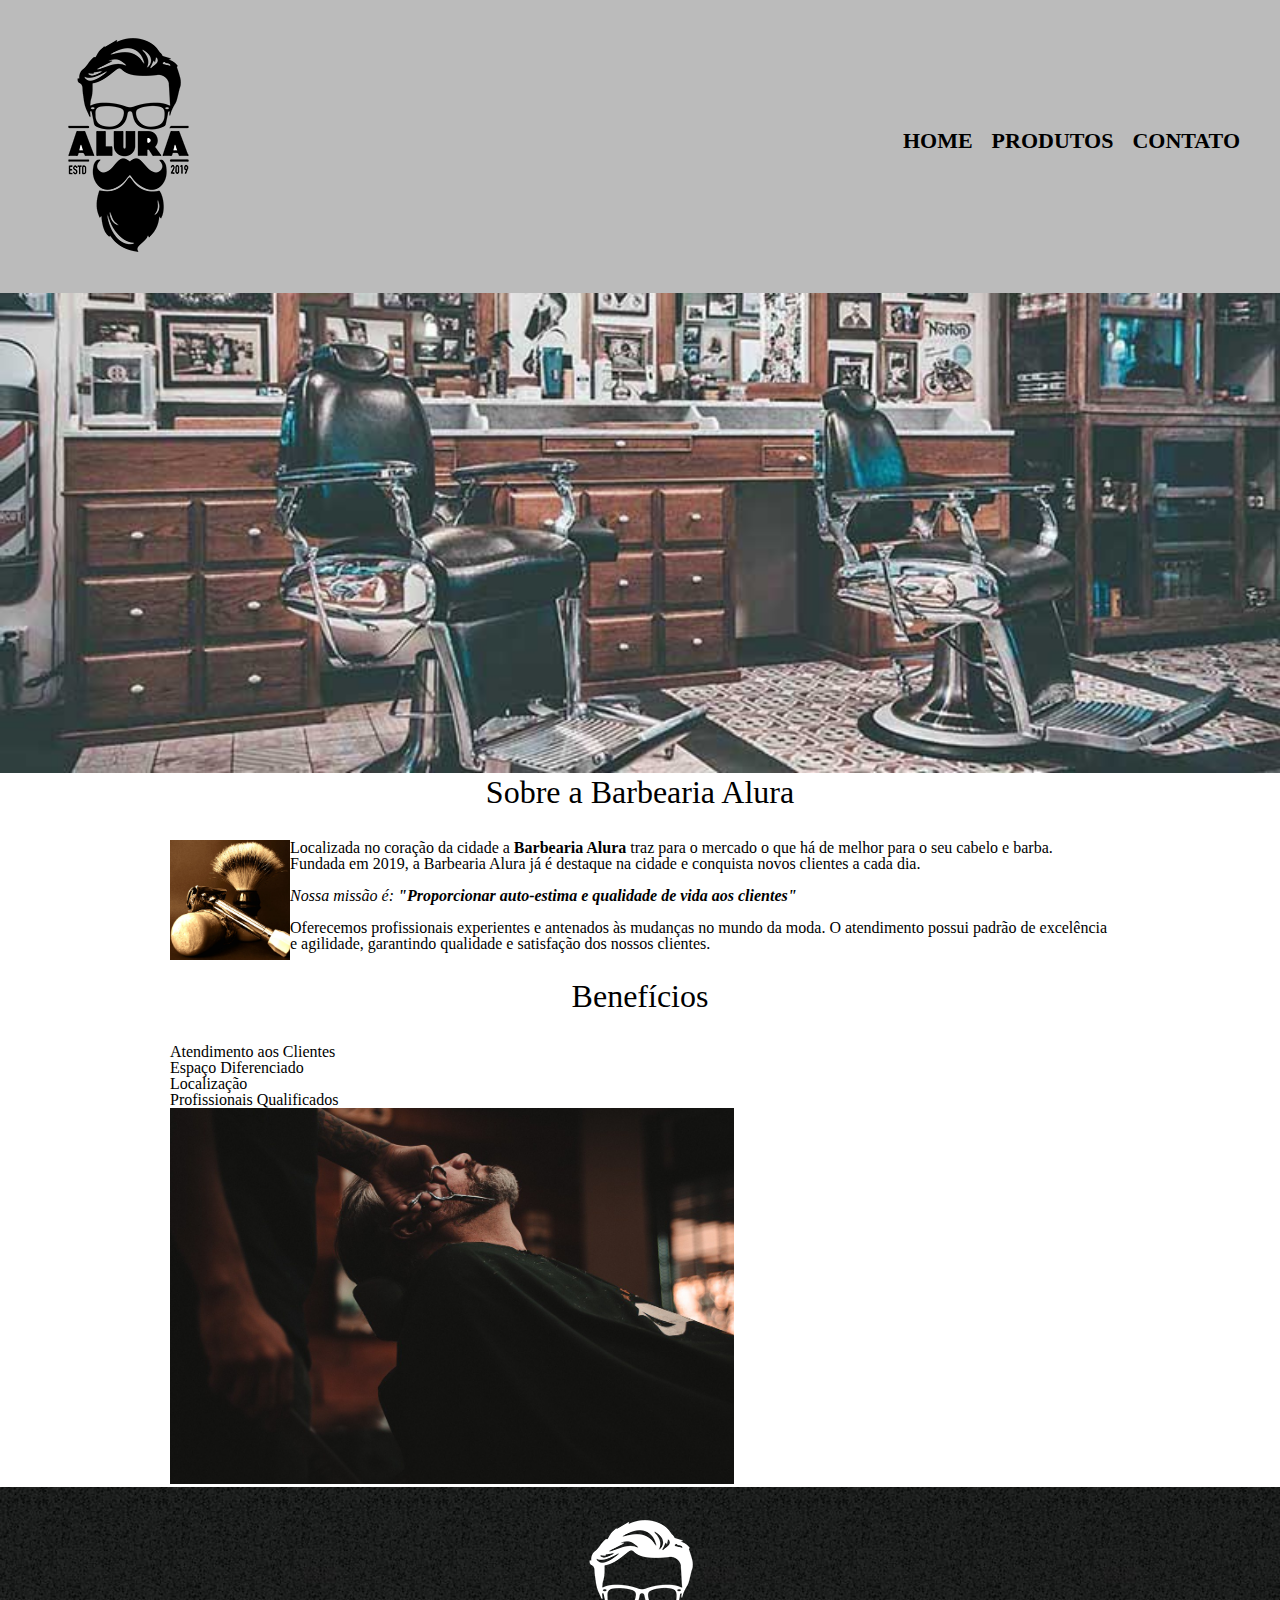
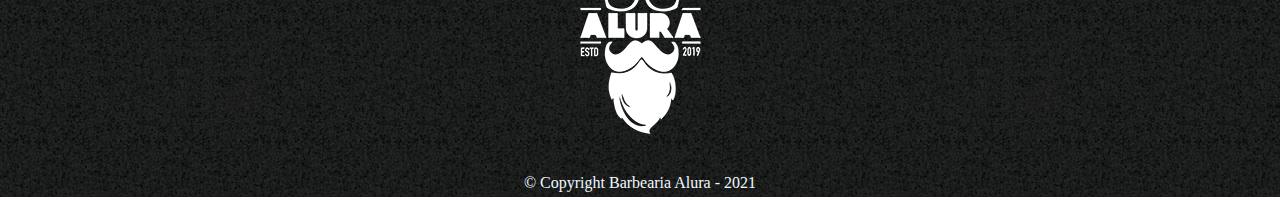
==== index.html @ 0d80ee2c "projeto inicial" ====
<!DOCTYPE html>
<html lang="en">
<head>
    <meta charset="UTF-8">
    <meta http-equiv="X-UA-Compatible" content="IE=edge">
    <meta name="viewport" content="width=device-width, initial-scale=1.0">
    <link rel="stylesheet" href="reset.css">
    <link rel="stylesheet" href="style.css">
    <title>Barbearia Alura</title>
</head>
<body>
  <header>
    <div class="caixa">
        <h1 class="img"><img src="imagens/produtos/logo.png" alt="logo-alura"></h1>
        <nav>
            <ul class="navegacao">
                <li><a href="index.html" rel="pagina inicial">Home</a></li>
                <li><a href="produtos.html" rel="pagina de produtos">Produtos</a></li>
                <li><a href="contato.html" rel="Meu contato">Contato</a></li>
            </ul>
        </nav>
    </div>    
  </header>
    <img class="banner" src="imagens/banner.jpg" alt="">  
    <main>
      <section class="principal">
        <h2 class="titulo-principal">Sobre a Barbearia Alura</h2>
        <img class="utensilios" src="imagens/utensilios.jpg" alt="utensílios de um barbeiro">
        <p>Localizada no coração da cidade a <strong>Barbearia Alura</strong> traz para o mercado o que há de melhor para o seu cabelo e barba. Fundada em 2019, a Barbearia Alura já é destaque na cidade e conquista novos clientes a cada dia.</p>
        <p id="missao"><em >Nossa missão é: <strong>"Proporcionar auto-estima e qualidade de vida aos clientes"</strong></em></p>
        <p>Oferecemos profissionais experientes e antenados às mudanças no mundo da moda. O atendimento possui padrão de excelência e agilidade, garantindo qualidade e satisfação dos nossos clientes.</p>
      </section>
      <section class="beneficios">
        <h3 class="titulo-principal">Benefícios</h3>
        <ul>
          <li class="itens">Atendimento aos Clientes</li>
          <li class="itens">Espaço Diferenciado</li>
          <li class="itens">Localização</li>
          <li class="itens">Profissionais Qualificados </li>
      
        </ul>
        <img  class="imagen-beneficios" src="imagens/beneficios.jpg" alt="">
      </section>
    </main>

    <footer>
      <img id="logo-rodapé" src="imagens/produtos/logo-branco.png" alt="logo-alura-rodapé">
      <p>&copy; Copyright Barbearia Alura - 2021 </p>
    </footer>
    
</body>
</html>
---- style.css ----
header {
    background-color: #BBBBBB;
    padding: 20px 0px;
}
.caixa{

    width: 1200px;
    position: relative;
    margin:auto;
}

nav{
    position: absolute;
    top: 110px;
    right: 0px;

}
nav li {
    display: inline;
    margin: 0 0 0 15px;
}
nav a {
    text-transform: uppercase;
    color: black;
    font-weight: bolder;
    font-size: 22px;
    text-decoration: none;
    
}
nav a:hover {
    color: coral;
    text-decoration: underline;
}
.imagen-produtos {
    width: 1200px;
    margin: 0px auto;
    padding: 50px 0px;
}

.imagen-produtos li {
    display: inline-block;
    text-align: center;
    width: 30%;
    height: 400px;
    padding: 30px 20px;
    vertical-align: top;
    margin: 0 1.5%;
    box-sizing: border-box;
    border-color: black;
    border-width: 2px;
    border-style: solid;
    border-radius: 10px;
}
.imagen-produtos li:hover {
    border-color: coral;
}
.imagen-produtos li:hover h2 {
   font-size: 38px;
}


.imagen-produtos h2 {
    font-size: 30px;
    font-weight: bolder;
}
.produto-descricao{
    font-size: 20px;
}
.produto-preco {
    font-size: 22px;
    font-weight: bolder;
    margin-top: 10px;
}
main{
    width: 940px;
    margin: 0 auto;
}

form label,form p {
    display: block;
    font-size: 20px;
    margin: 15px 0px;
}
.input-padrao{
    display: block;
    padding: 10px 10px;
    margin: 0 0 20px;
    width: 30%;
}
#caixa-selecao{
    width: 100px;
    font-size: 15px;
}
#botao-confirma {
    width: 150px;
    margin-bottom: 10px;
    font-weight: bold;
    background-color: orange;
    padding: 10px 0px;
    color: aliceblue;
    border: none;
    border-radius: 10px;
    font-size: 18px;
    transition: 1s all;
}
#botao-confirma:hover {
    background-color: rgb(53, 87, 3);
    transform: rotate(360deg) scale(1.2);
}

footer {
    height: 280px;
    text-align: center;
    background-image: url(imagens/produtos/bg.jpg);
    padding: 15px 0px;
  
}

footer p {
    color: aliceblue;
    font-size: 13x;
    margin-top: 20px;
}
table {
    margin: 0px 0px 40px
}
thead{
    background-color: #BBBBBB;
    font-weight: bold;

}

td, th{
    border: 1px solid;
    padding: 20px 40px;
}
.banner {
    width: 100%;
}

.titulo-principal {
    font-size: 2em;
    text-align: center;
    margin-bottom: 1em;
    clear: left;

}

.principal p {
    margin-bottom: 1em;

}
.principal strong {
    font-weight: bold;
}
.principal em {
    font-style: italic;
}
.utensilios {
    width: 120px;
    float: left;
    margin: 0 0 20px;
}
.imagen-beneficios {
    width: 60%;
}
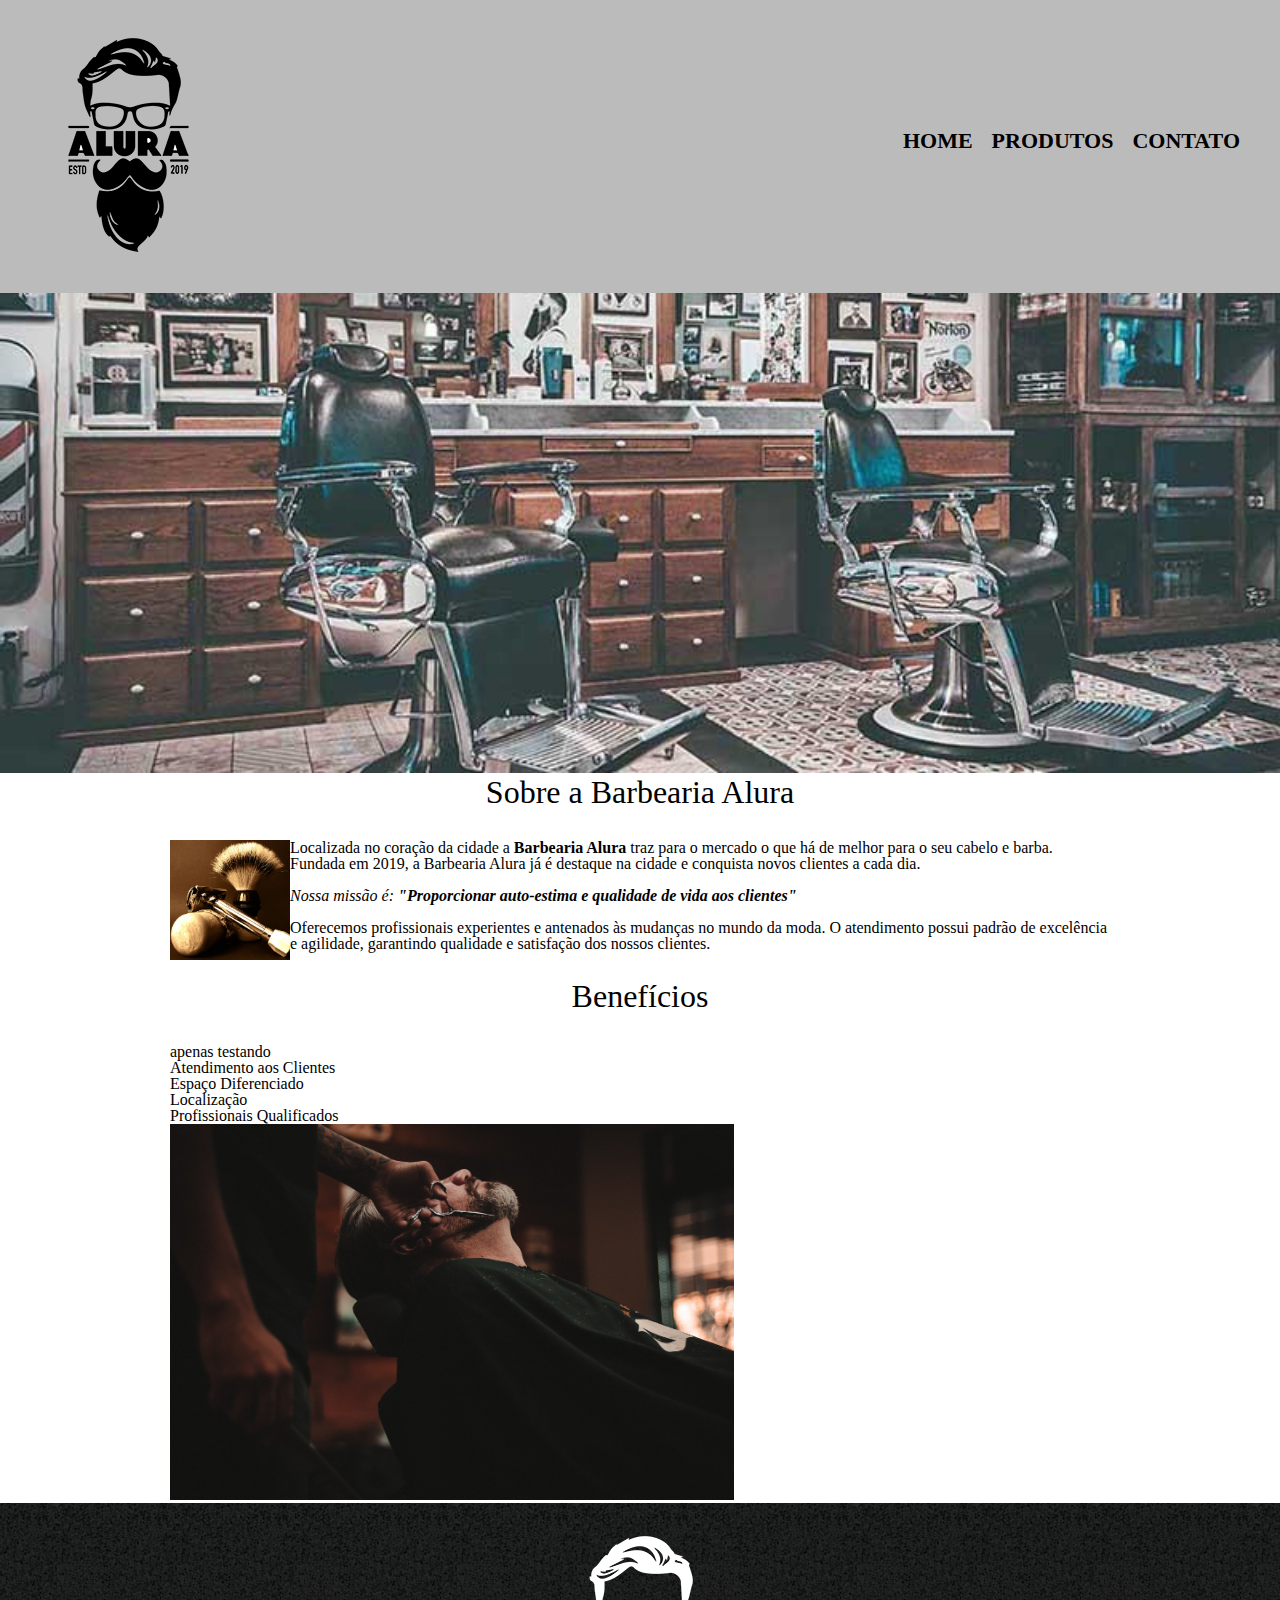
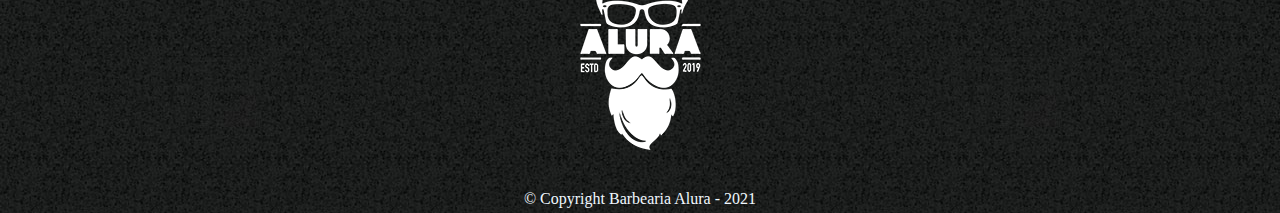
==== commit 58474eb4: "testando html" ====
--- a/index.html
+++ b/index.html
@@ -32,6 +32,7 @@
       </section>
       <section class="beneficios">
         <h3 class="titulo-principal">Benefícios</h3>
+        apenas testando
         <ul>
           <li class="itens">Atendimento aos Clientes</li>
           <li class="itens">Espaço Diferenciado</li>
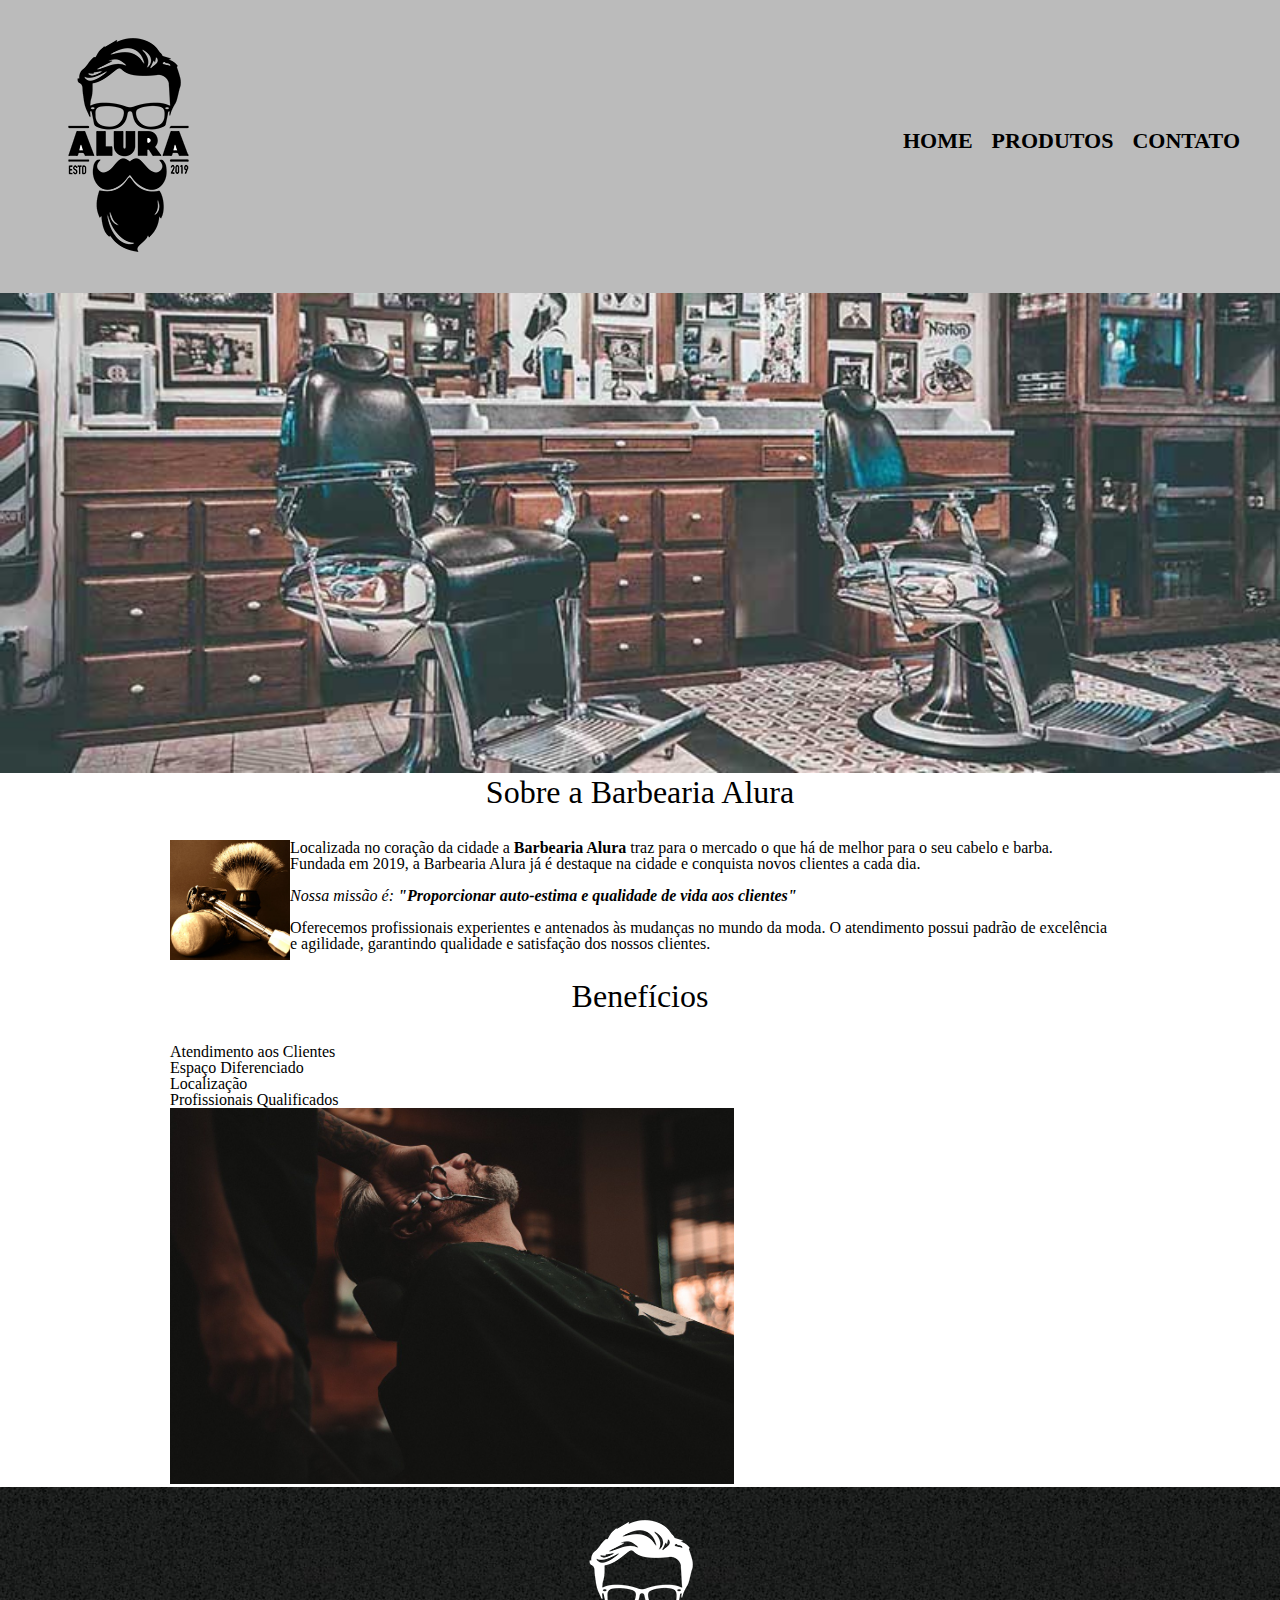
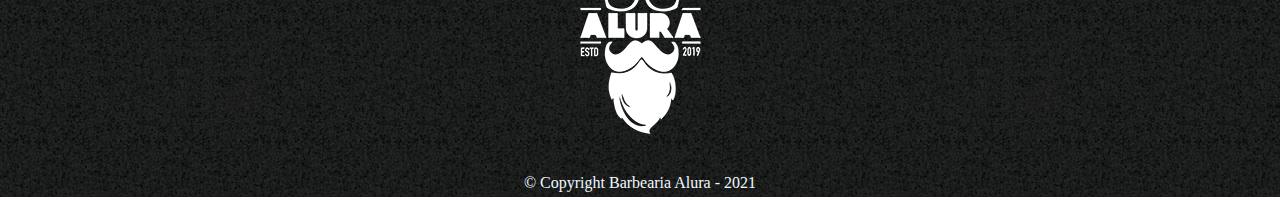
==== commit 3cdb9361: "deletando a pasta vazia" ====
--- a/index.html
+++ b/index.html
@@ -32,7 +32,6 @@
       </section>
       <section class="beneficios">
         <h3 class="titulo-principal">Benefícios</h3>
-        apenas testando
         <ul>
           <li class="itens">Atendimento aos Clientes</li>
           <li class="itens">Espaço Diferenciado</li>
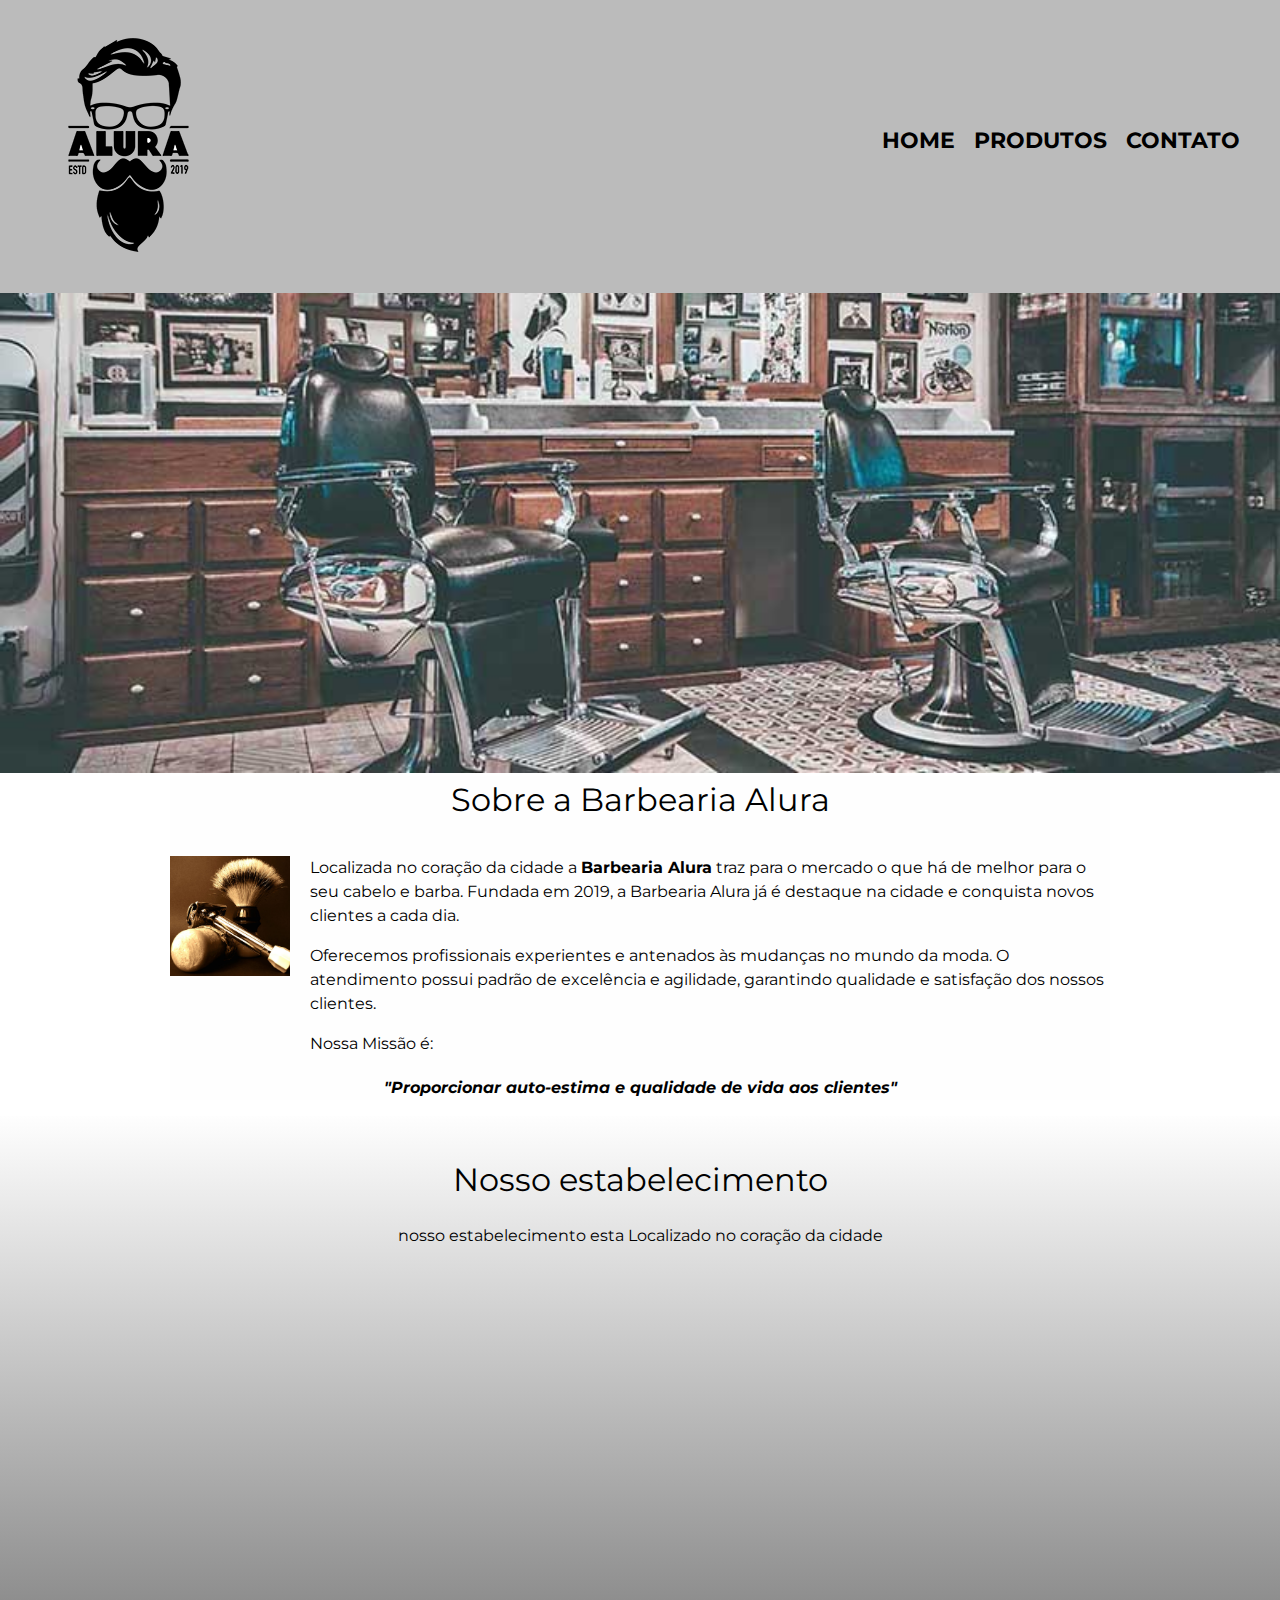
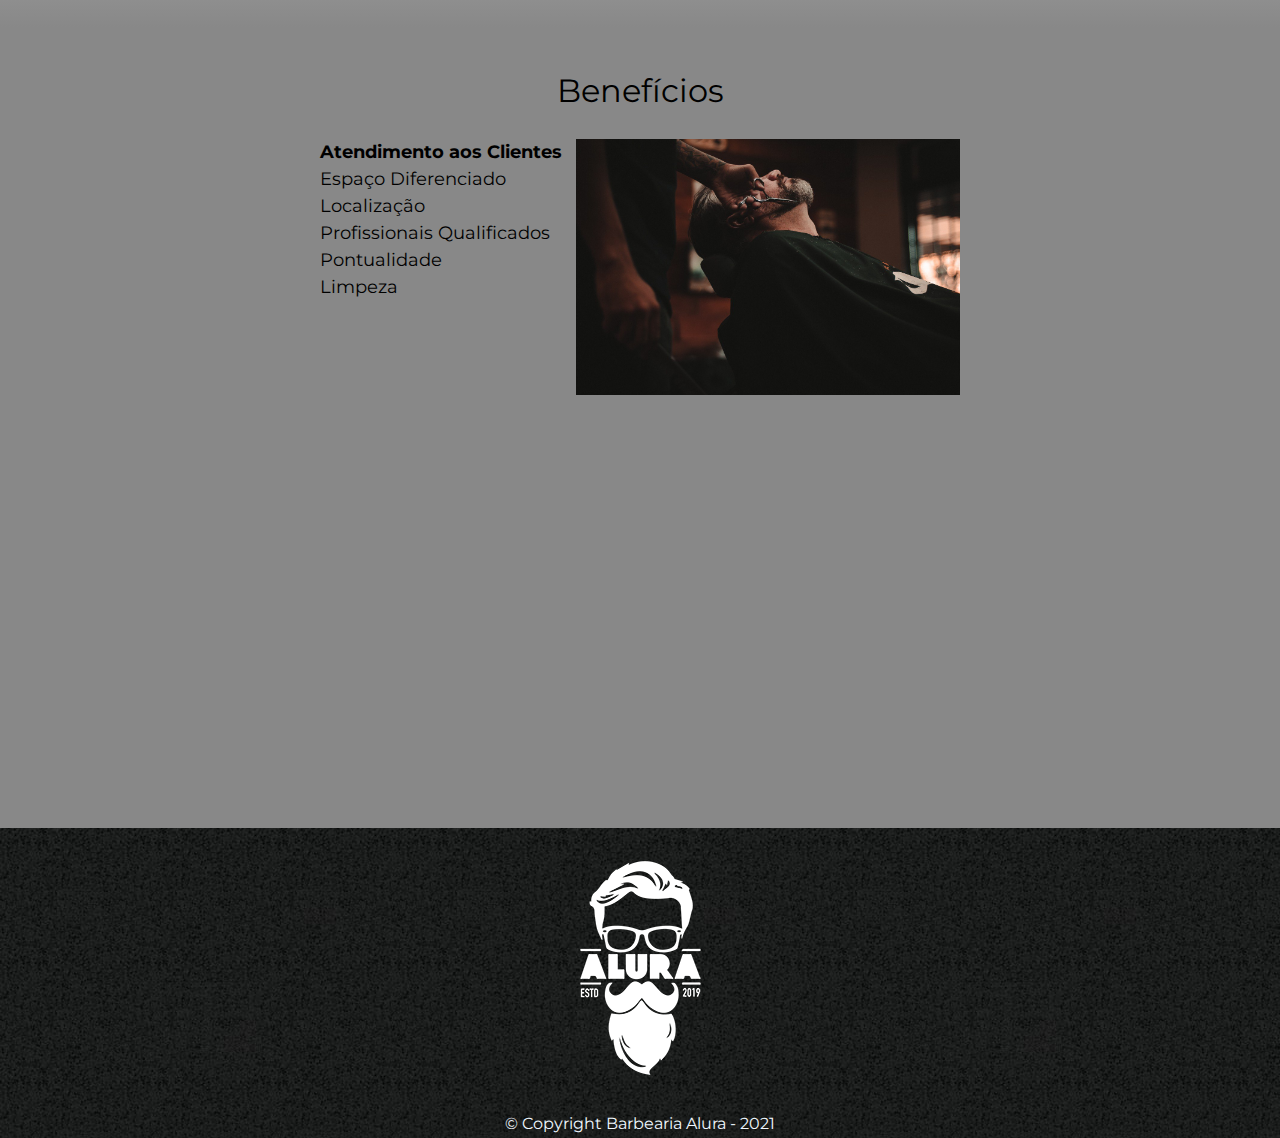
==== commit fd18be08: "versão 0.2" ====
--- a/index.html
+++ b/index.html
@@ -6,6 +6,7 @@
     <meta name="viewport" content="width=device-width, initial-scale=1.0">
     <link rel="stylesheet" href="reset.css">
     <link rel="stylesheet" href="style.css">
+    <link href="https://fonts.googleapis.com/css2?family=Montserrat&display=swap" rel="stylesheet">
     <title>Barbearia Alura</title>
 </head>
 <body>
@@ -27,20 +28,33 @@
         <h2 class="titulo-principal">Sobre a Barbearia Alura</h2>
         <img class="utensilios" src="imagens/utensilios.jpg" alt="utensílios de um barbeiro">
         <p>Localizada no coração da cidade a <strong>Barbearia Alura</strong> traz para o mercado o que há de melhor para o seu cabelo e barba. Fundada em 2019, a Barbearia Alura já é destaque na cidade e conquista novos clientes a cada dia.</p>
-        <p id="missao"><em >Nossa missão é: <strong>"Proporcionar auto-estima e qualidade de vida aos clientes"</strong></em></p>
-        <p>Oferecemos profissionais experientes e antenados às mudanças no mundo da moda. O atendimento possui padrão de excelência e agilidade, garantindo qualidade e satisfação dos nossos clientes.</p>
+        <p>Oferecemos profissionais experientes e antenados às mudanças no mundo da moda. O atendimento possui padrão de excelência e agilidade, garantindo qualidade e satisfação dos nossos clientes.  </p> 
+        <p id="paragrafo-missao">Nossa Missão é:</p>
+        <p id="missao"><em ><strong>"Proporcionar auto-estima e qualidade de vida aos clientes"</strong></em></p>
+      </section>
+      <section class="mapa">
+        <h3 class="titulo-principal">Nosso estabelecimento</h3>
+        <p>nosso estabelecimento esta Localizado no coração da cidade</p>
+        <div  class="conteudo-mapa"><iframe src="https://www.google.com/maps/embed?pb=!1m18!1m12!1m3!1d3658.243854481451!2d-46.42083428447635!3d-23.52373016608992!2m3!1f0!2f0!3f0!3m2!1i1024!2i768!4f13.1!3m3!1m2!1s0x94ce646ce6663ea3%3A0x880326e20d8eb60!2sBarbearia%20100ten%C3%A1rio!5e0!3m2!1spt-BR!2sbr!4v1624805424616!5m2!1spt-BR!2sbr" width="100%" height="300" style="border:0;" allowfullscreen="" loading="lazy"></iframe></div>
       </section>
       <section class="beneficios">
         <h3 class="titulo-principal">Benefícios</h3>
-        <ul>
-          <li class="itens">Atendimento aos Clientes</li>
-          <li class="itens">Espaço Diferenciado</li>
-          <li class="itens">Localização</li>
-          <li class="itens">Profissionais Qualificados </li>
+        <div class="conteudo-beneficio">
+          <ul class="lista-beneficios">
+            <li class="itens">Atendimento aos Clientes</li>
+            <li class="itens">Espaço Diferenciado</li>
+            <li class="itens">Localização</li>
+            <li class="itens">Profissionais Qualificados </li>
+            <li class="itens">Pontualidade</li>
+            <li class="itens">Limpeza</li>
+          </ul><img  class="imagen-beneficios" src="imagens/beneficios.jpg" alt="">
+         
+        </div>
+          
+       
+        <div class="video"><iframe width="560" height="315" src="https://www.youtube.com/embed/wcVVXUV0YUY" title="YouTube video player" frameborder="0" allow="accelerometer; autoplay; clipboard-write; encrypted-media; gyroscope; picture-in-picture" allowfullscreen></iframe></div>
+      </section>
       
-        </ul>
-        <img  class="imagen-beneficios" src="imagens/beneficios.jpg" alt="">
-      </section>
     </main>
 
     <footer>
--- a/style.css
+++ b/style.css
@@ -1,3 +1,7 @@
+body{
+    font-family: 'Montserrat', sans-serif;
+}
+
 header {
     background-color: #BBBBBB;
     padding: 20px 0px;
@@ -72,8 +76,8 @@
     margin-top: 10px;
 }
 main{
-    width: 940px;
-    margin: 0 auto;
+    
+    
 }
 
 form label,form p {
@@ -134,8 +138,20 @@
     border: 1px solid;
     padding: 20px 40px;
 }
+.conteudo-contato{
+    width: 940px;
+    margin: 0 auto;
+
+   
+}
 .banner {
     width: 100%;
+}
+.principal{
+    line-height: 1.5;
+    width: 940px;
+    margin: 0 auto;
+    background-color: #FEFEFE;
 }
 
 .titulo-principal {
@@ -159,8 +175,56 @@
 .utensilios {
     width: 120px;
     float: left;
-    margin: 0 0 20px;
+    margin: 0 20px 20px 0px;
+}
+.mapa {
+    padding: 3em 0;
+    background: linear-gradient(#fefefe, #888888);
+    
+    
+}
+.mapa p {
+    margin: 0 0 2em;
+    text-align: center;
+    
+}
+.conteudo-mapa {
+    width: 940px;
+    margin: 0 auto;
+    
+}
+.beneficios {
+    padding: 3em 0;
+	background: #888888;
+    
+}
+.conteudo-beneficio {
+    width: 640px;
+    margin: 0 auto;
+    
 }
 .imagen-beneficios {
     width: 60%;
-}+    margin: 0 auto;
+
+}
+.lista-beneficios {
+    line-height: 1.5;
+    font-size: 18px;
+    width: 40%;
+	display: inline-block;
+	vertical-align: top;
+}
+.itens:first-child {
+    font-weight: bold;
+}
+.video {
+    width: 560px;
+    margin: 2em auto;
+}
+#missao {
+    text-align: center;
+}
+#paragrafo-missao{
+    margin: 0 0 20px 140px;
+}
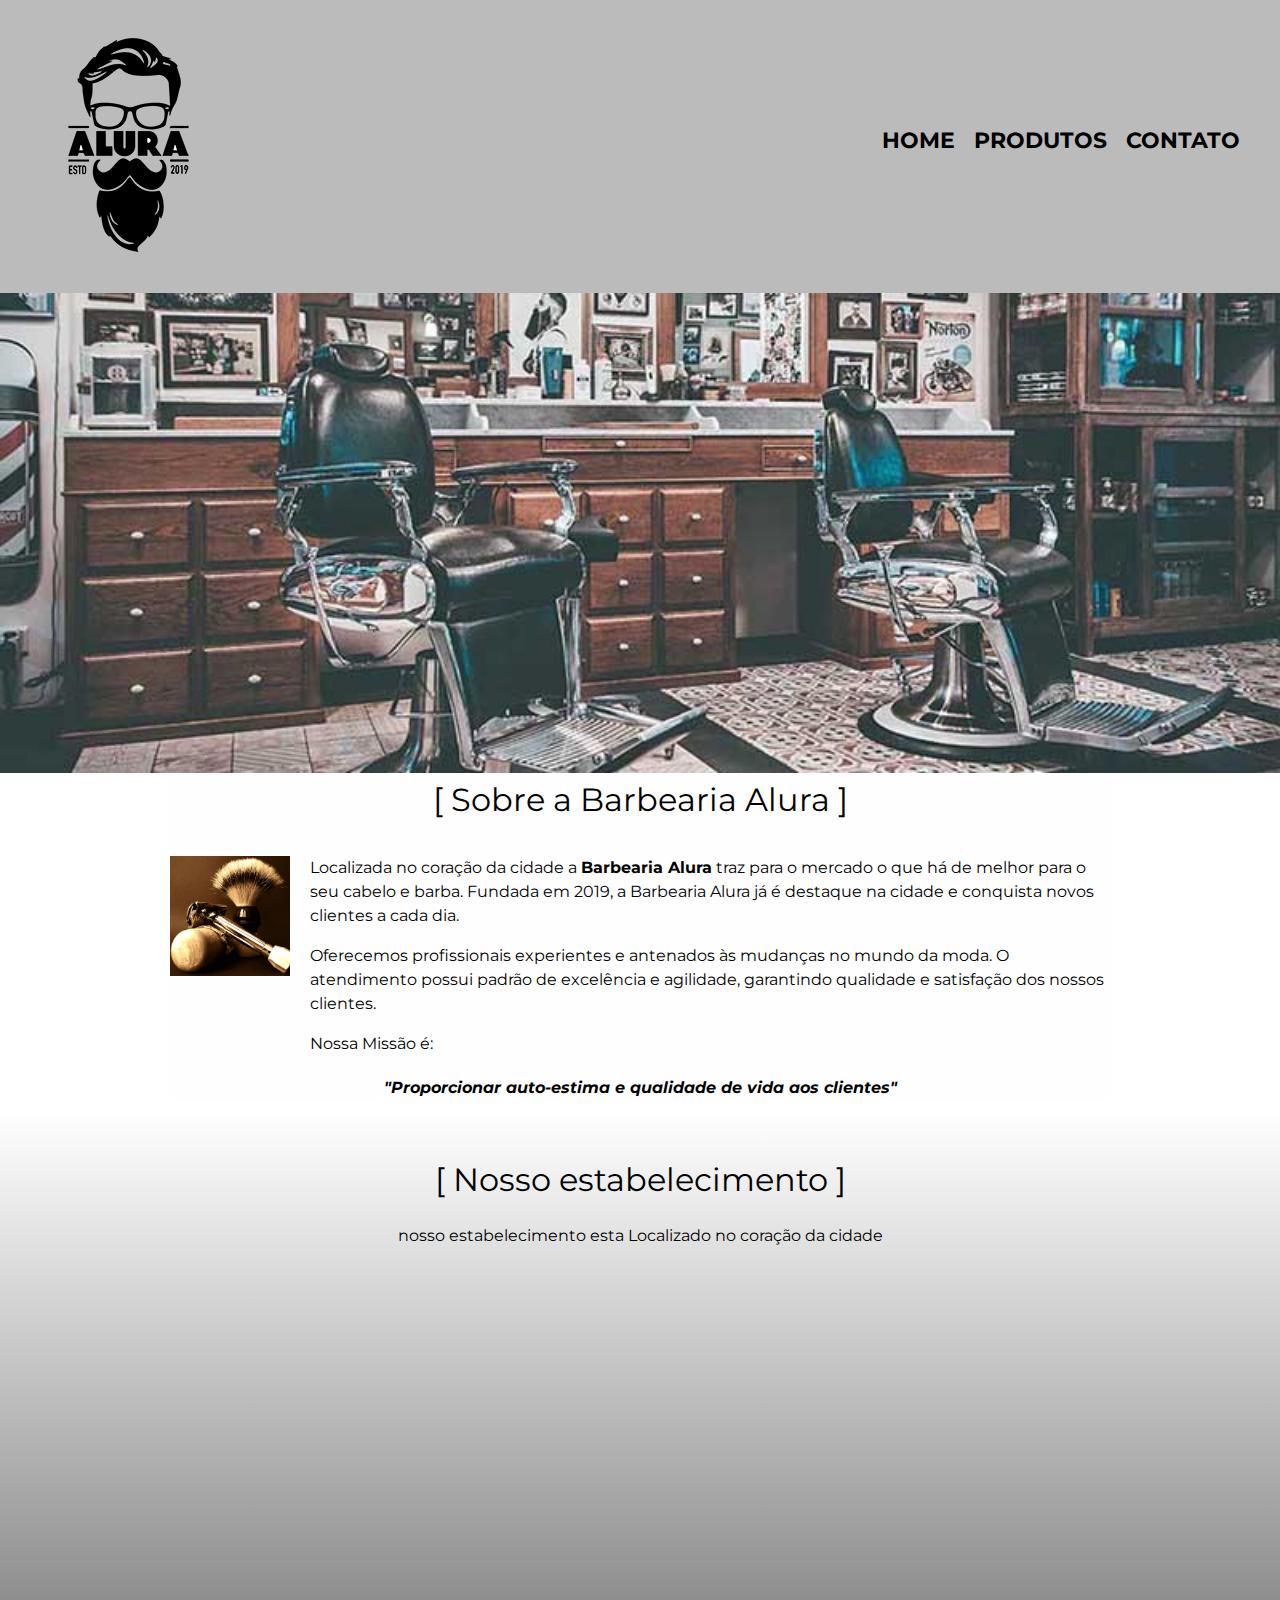
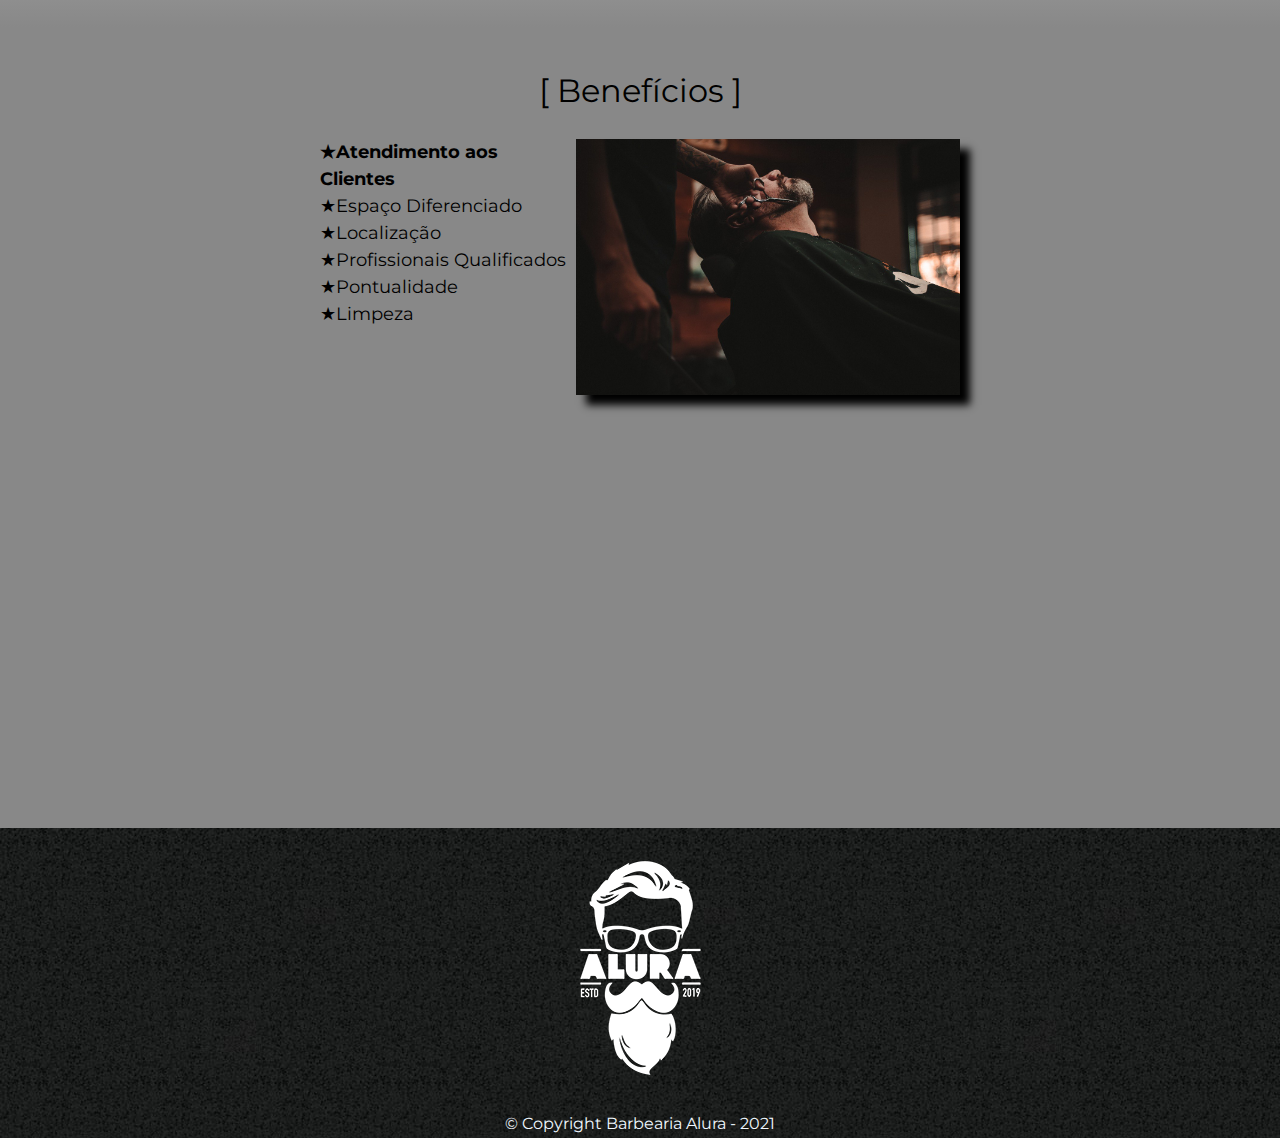
==== commit 49d8db69: "versão 1.0" ====
--- a/index.html
+++ b/index.html
@@ -52,7 +52,7 @@
         </div>
           
        
-        <div class="video"><iframe width="560" height="315" src="https://www.youtube.com/embed/wcVVXUV0YUY" title="YouTube video player" frameborder="0" allow="accelerometer; autoplay; clipboard-write; encrypted-media; gyroscope; picture-in-picture" allowfullscreen></iframe></div>
+        <div class="video"><iframe  src="https://www.youtube.com/embed/wcVVXUV0YUY" title="YouTube video player" frameborder="0" allow="accelerometer; autoplay; clipboard-write; encrypted-media; gyroscope; picture-in-picture" allowfullscreen></iframe></div>
       </section>
       
     </main>
--- a/style.css
+++ b/style.css
@@ -75,10 +75,6 @@
     font-weight: bolder;
     margin-top: 10px;
 }
-main{
-    
-    
-}
 
 form label,form p {
     display: block;
@@ -161,6 +157,15 @@
     clear: left;
 
 }
+.titulo-principal:first-letter{
+    font-weight: bolder;
+}
+.titulo-principal::before{
+    content: '[ ';
+}
+.titulo-principal::after{
+    content: ' ]';
+}
 
 .principal p {
     margin-bottom: 1em;
@@ -206,6 +211,7 @@
 .imagen-beneficios {
     width: 60%;
     margin: 0 auto;
+    box-shadow: 10px 10px 8px 0 black;
 
 }
 .lista-beneficios {
@@ -218,13 +224,38 @@
 .itens:first-child {
     font-weight: bold;
 }
+.itens:before{
+    content: "★";
+}
 .video {
     width: 560px;
     margin: 2em auto;
 }
+.video iframe {
+    width: 560px;
+    height: 315px;
+}
 #missao {
     text-align: center;
 }
 #paragrafo-missao{
     margin: 0 0 20px 140px;
 }
+
+@media screen and (max-width: 375px) {
+    .caixa, .principal, .conteudo-mapa, .conteudo-beneficio {
+        width: auto;
+    }
+    .video iframe {
+        width: 375px ;
+    }
+    h1 {
+        text-align: center;
+    }
+    nav {
+        position: static;
+    }
+    .lista-beneficios, .imagen-beneficios{
+     width: 100%;
+    }
+}
